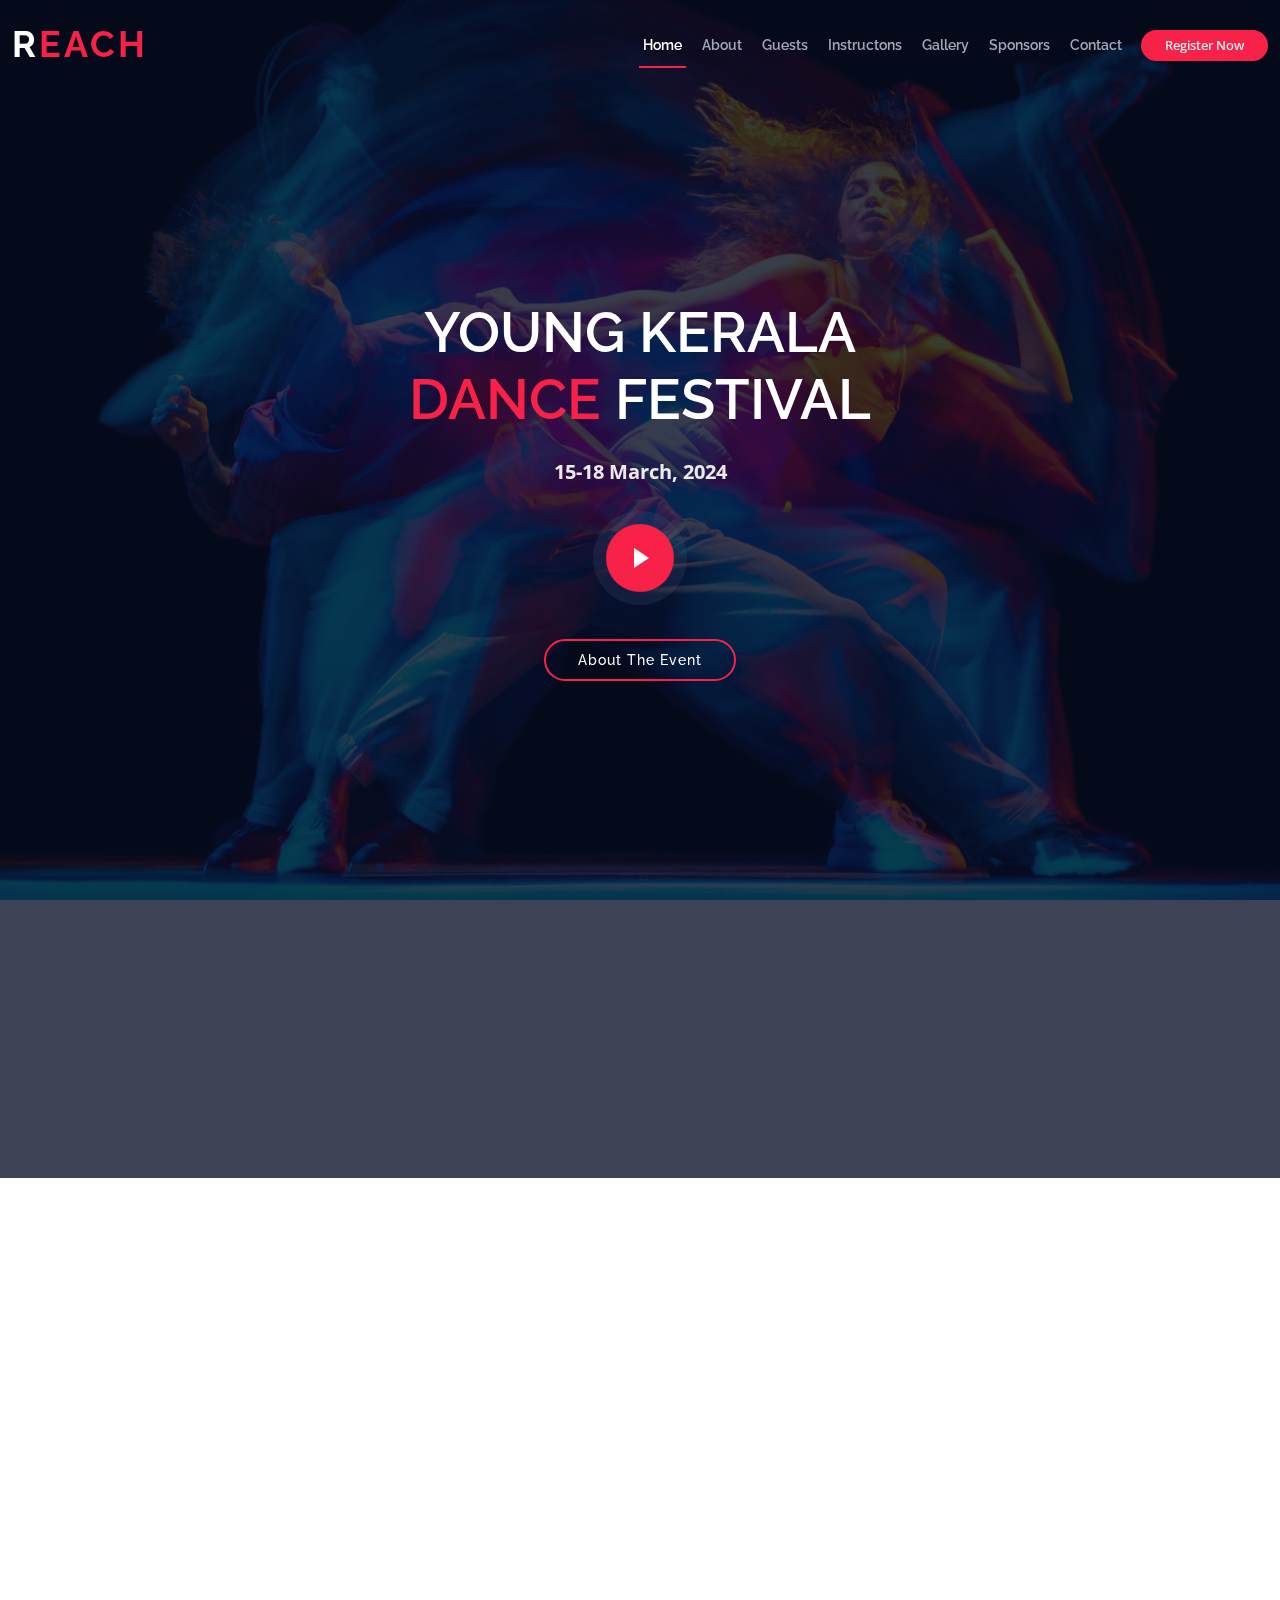
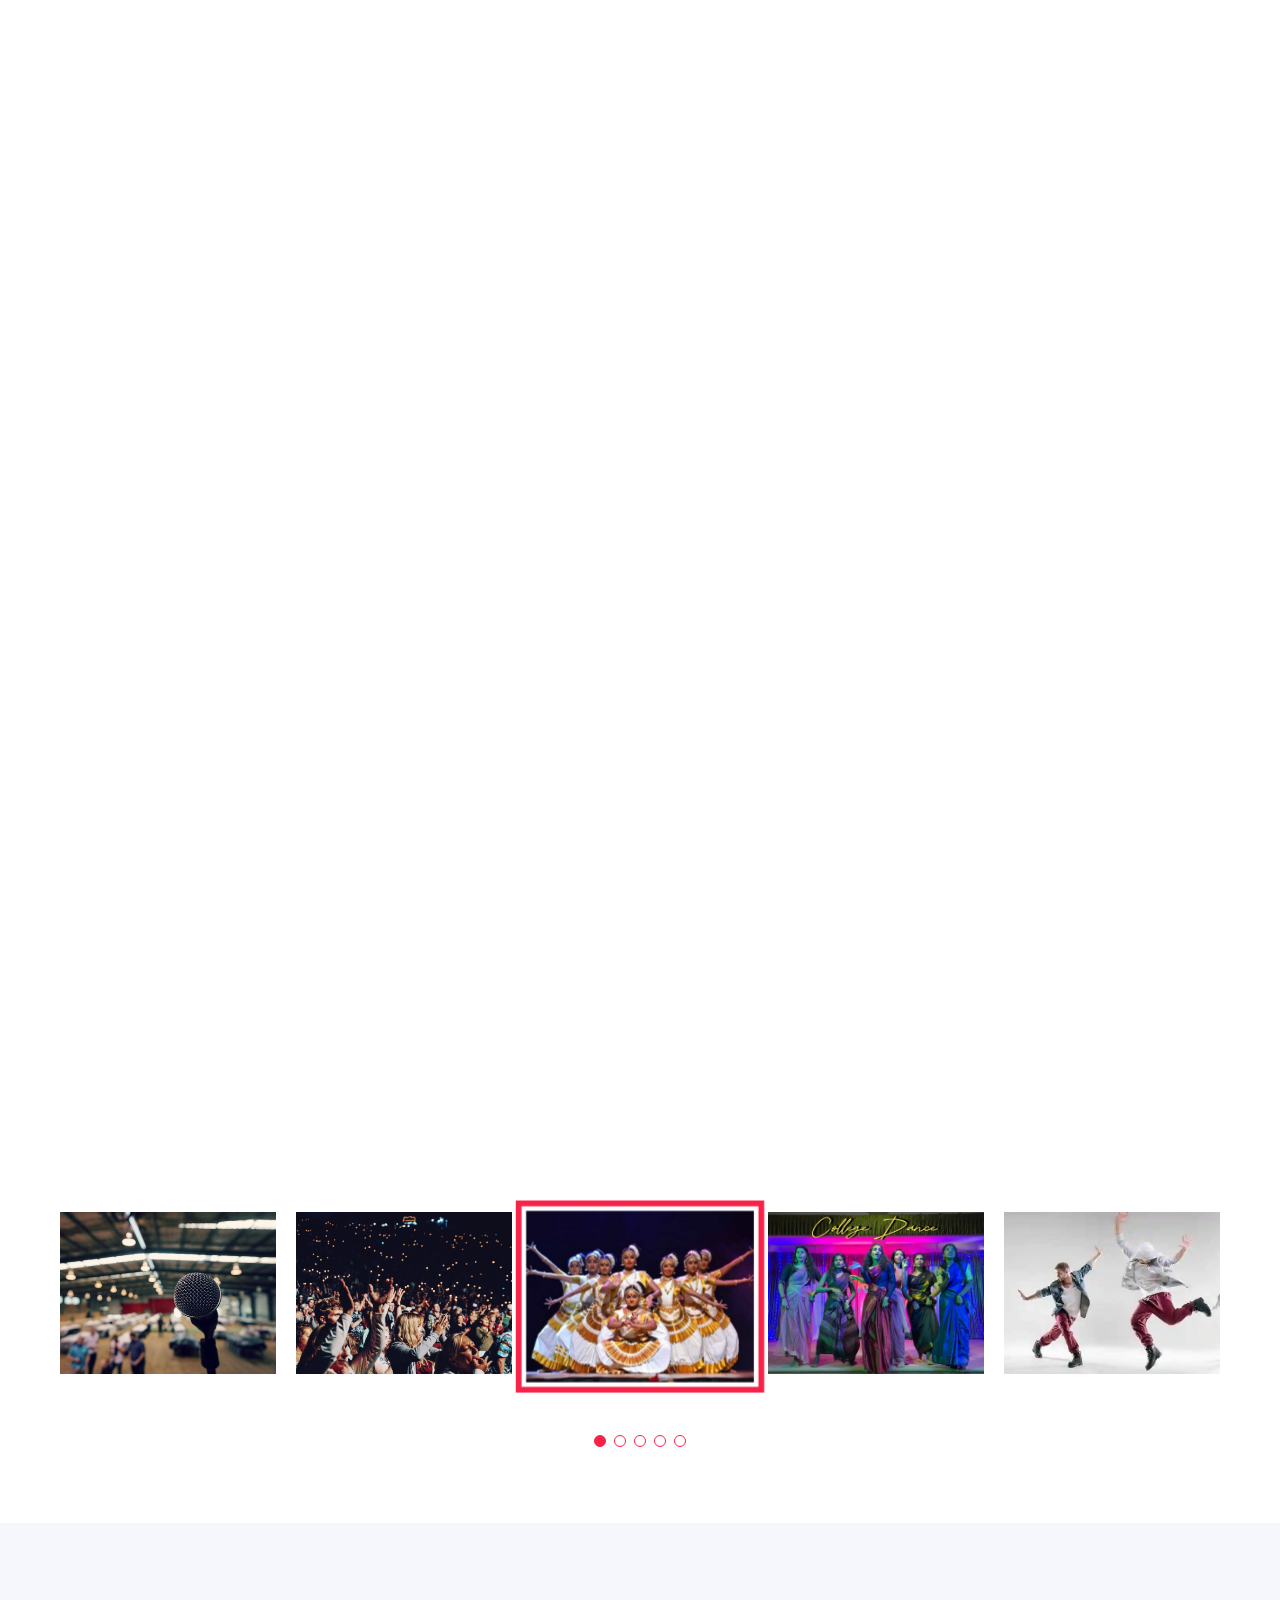
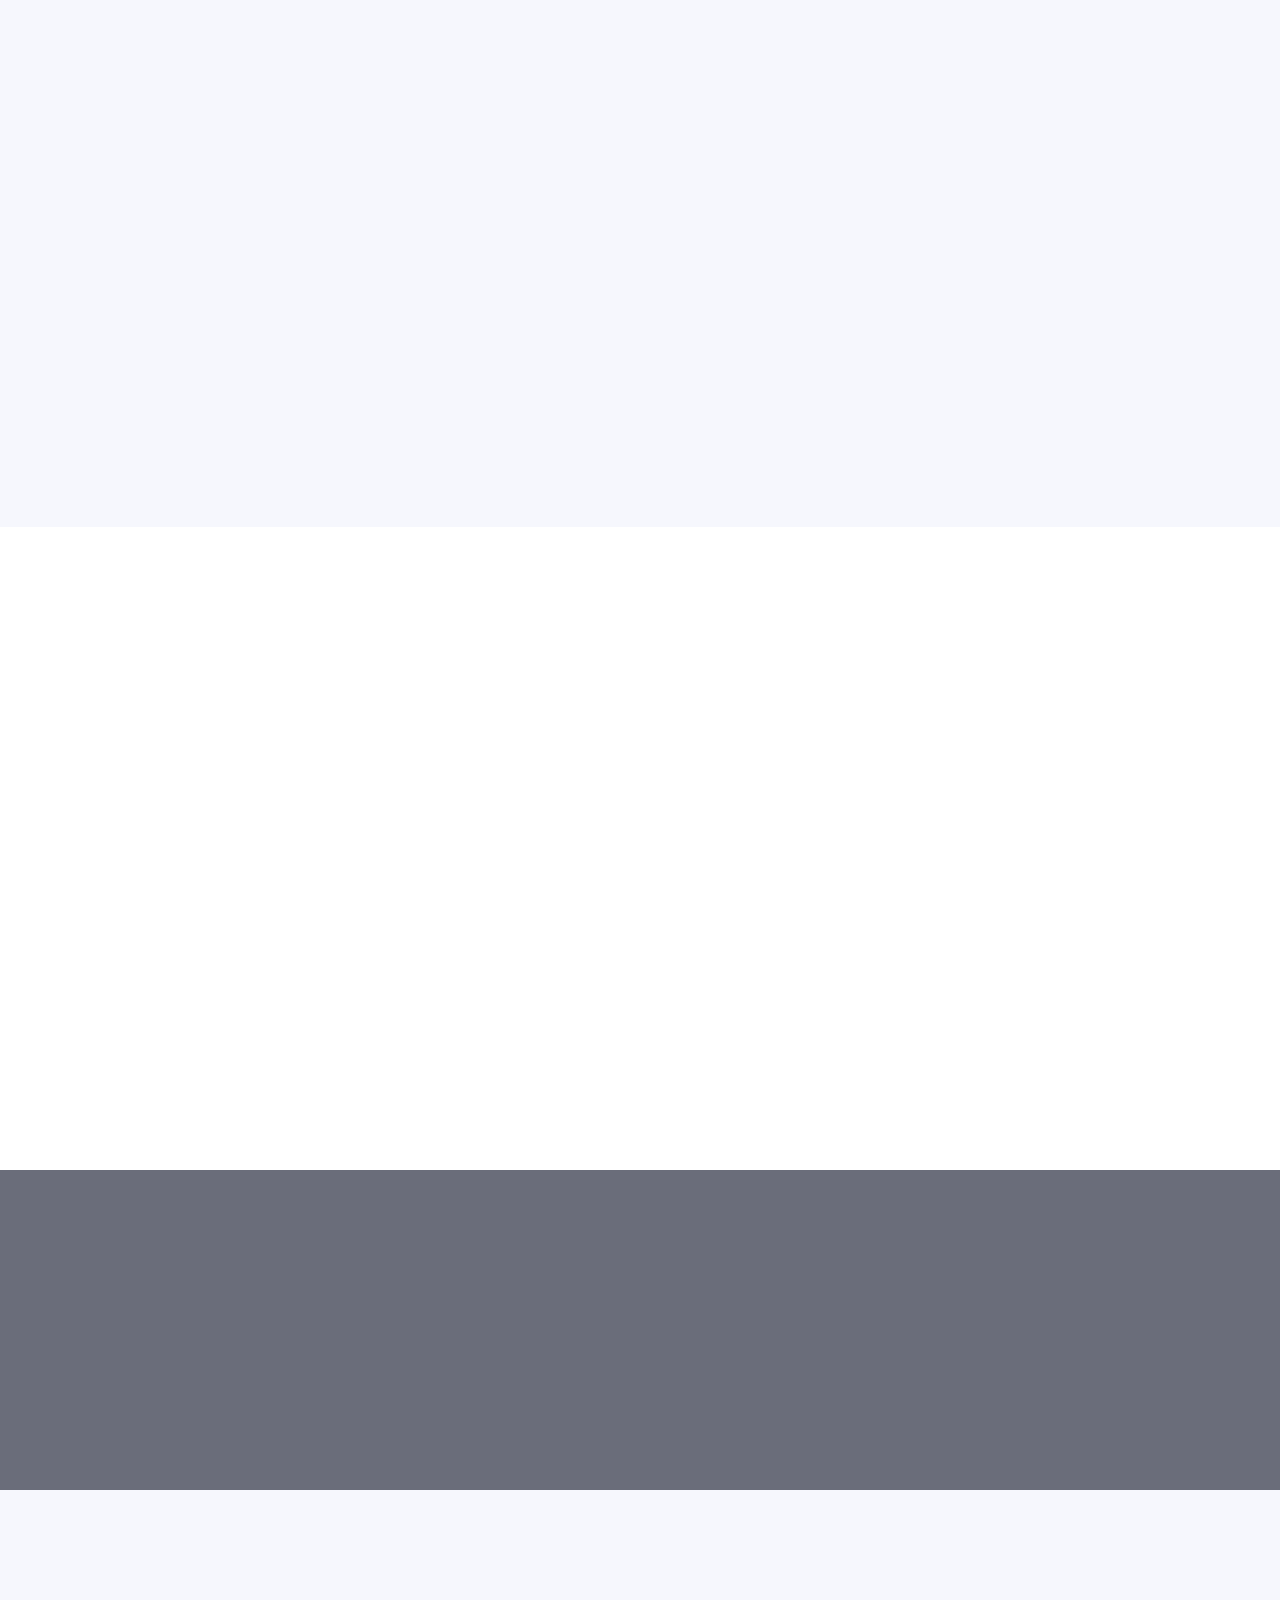
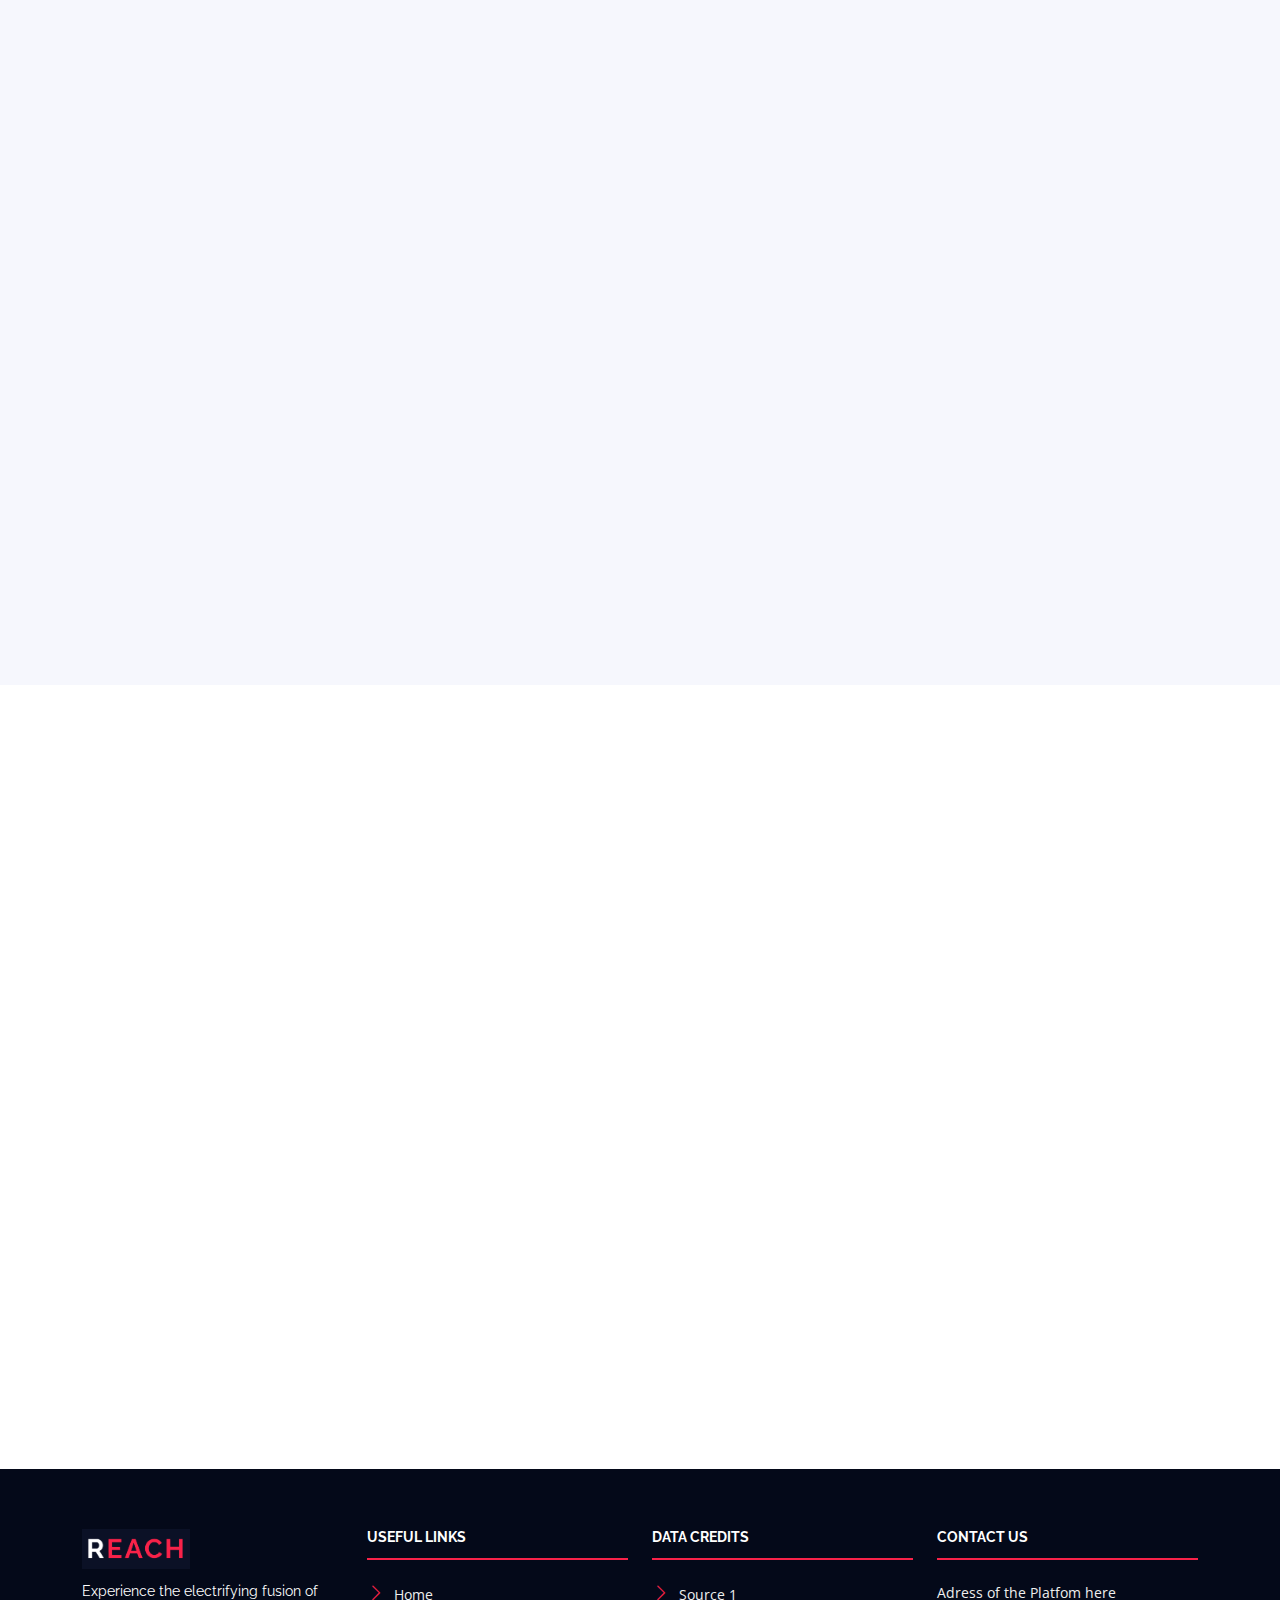
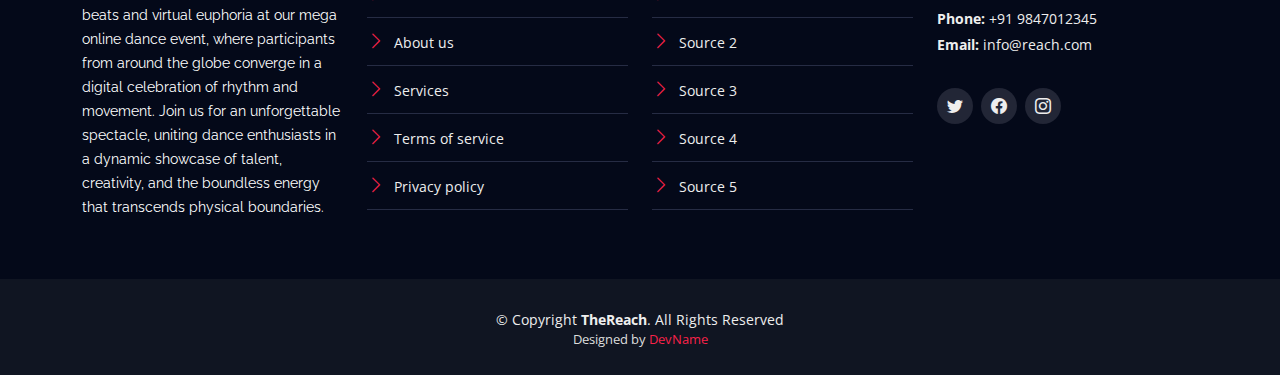
==== index.html @ fa0c19b8 "completed home page. Need to check mobile view" ====
<!DOCTYPE html>
<html lang="en">

<head>
  <meta charset="utf-8">
  <meta content="width=device-width, initial-scale=1.0" name="viewport">

  <title>REACH</title>
  <meta content="" name="description">
  <meta content="" name="keywords">

  <!-- Favicons -->
  <link href="assets/img/favicon.png" rel="icon">
  <link href="assets/img/apple-touch-icon.png" rel="apple-touch-icon">

  <!-- Google Fonts -->
  <link href="https://fonts.googleapis.com/css?family=Open+Sans:300,300i,400,400i,700,700i|Raleway:300,400,500,700,800"
    rel="stylesheet">

  <!-- Vendor CSS Files -->
  <link href="assets/vendor/aos/aos.css" rel="stylesheet">
  <link href="assets/vendor/bootstrap/css/bootstrap.min.css" rel="stylesheet">
  <link href="assets/vendor/bootstrap-icons/bootstrap-icons.css" rel="stylesheet">
  <link href="assets/vendor/glightbox/css/glightbox.min.css" rel="stylesheet">
  <link href="assets/vendor/swiper/swiper-bundle.min.css" rel="stylesheet">

  <!-- Template Main CSS File -->
  <link href="assets/css/style.css" rel="stylesheet">

  <!-- =======================================================
  * Template Name: TheEvent
  * Updated: Jan 09 2024 with Bootstrap v5.3.2
  * Template URL: https://bootstrapmade.com/theevent-conference-event-bootstrap-template/
  * Author: BootstrapMade.com
  * License: https://bootstrapmade.com/license/
  ======================================================== -->
</head>

<body>

  <!-- ======= Header ======= -->
  <header id="header" class="d-flex align-items-center ">
    <div class="container-fluid container-xxl d-flex align-items-center">

      <div id="logo" class="me-auto">
        <!-- Uncomment below if you prefer to use a text logo -->
        <h1><a href="index.html">R<span>EACH</span></a></h1>
        <!--<a href="index.html" class="scrollto"><img src="assets/img/apple-touch-icon.jpg" alt="" title=""></a>  -->
      </div>

      <nav id="navbar" class="navbar order-last order-lg-0">
        <ul>
          <li><a class="nav-link scrollto active" href="#hero">Home</a></li>
          <li><a class="nav-link scrollto" href="#about">About</a></li>
          <li><a class="nav-link scrollto" href="#speakers">Guests</a></li>
          
          <li><a class="nav-link scrollto" href="#venue">Instructons</a></li>
          
          <li><a class="nav-link scrollto" href="#gallery">Gallery</a></li>
          <li><a class="nav-link scrollto" href="#supporters">Sponsors</a></li>
          <!-- <li class="dropdown"><a href="#"><span>Drop Down</span> <i class="bi bi-chevron-down"></i></a>
          <ul>
            <li><a href="#">Drop Down 1</a></li>
            <li class="dropdown"><a href="#"><span>Deep Drop Down</span> <i class="bi bi-chevron-right"></i></a>
              <ul>
                <li><a href="#">Deep Drop Down 1</a></li>
                <li><a href="#">Deep Drop Down 2</a></li>
                <li><a href="#">Deep Drop Down 3</a></li>
                <li><a href="#">Deep Drop Down 4</a></li>
                <li><a href="#">Deep Drop Down 5</a></li>
              </ul>
            </li>
            <li><a href="#">Drop Down 2</a></li>
            <li><a href="#">Drop Down 3</a></li>
            <li><a href="#">Drop Down 4</a></li>
          </ul>
        </li> -->
          <li><a class="nav-link scrollto" href="#contact">Contact</a></li>
        </ul>
        <i class="bi bi-list mobile-nav-toggle"></i>
      </nav><!-- .navbar -->
      <a class="buy-tickets scrollto" href="#buy-tickets">Register Now</a>

    </div>
  </header><!-- End Header -->

  <!-- ======= Hero Section ======= -->
  <section id="hero">
    <div class="hero-container" data-aos="zoom-in" data-aos-delay="100">
      <h1 class="mb-4 pb-0">Young Kerala<br><span>Dance</span> Festival</h1>
      <p class="mb-4 pb-0">15-18 March, 2024 </p>
      <a href="https://youtu.be/GsPszJp5sj4?feature=shared" class="glightbox play-btn mb-4"></a>
      <a href="#about" class="about-btn scrollto">About The Event</a>
    </div>
  </section><!-- End Hero Section -->

  <main id="main">

    <!-- ======= About Section ======= -->
    <section id="about">
      <div class="container position-relative" data-aos="fade-up">
        <div class="row">
          <div class="col-lg-6">
            <h2>About The Event</h2>
            <p>Experience the electrifying fusion of beats and virtual euphoria at our mega online dance event, where
              participants from around the globe converge in a digital celebration of rhythm and movement. Join us for
              an unforgettable spectacle, uniting dance enthusiasts in a dynamic showcase of talent, creativity, and the
              boundless energy that transcends physical boundaries.</p>
          </div>
          <div class="col-lg-3">
            <h3>Join Online</h3>
            <p>Upload your video in YouTube and share us the link in Registration form</p>
          </div>
          <div class="col-lg-3">
            <h3>Contest Period</h3>
            <p>Monday to Wednesday<br>15-18 March</p>
          </div>
        </div>
      </div>
    </section><!-- End About Section -->

    <!-- ======= Speakers Section ======= -->
    <section id="speakers">
      <div class="container" data-aos="fade-up">
        <div class="section-header">
          <h2>THE TALENT SEARCH</h2>
          <p>where your performance is evaluated by a team that includes directors, film-actors & more</p>
        </div>

        <div class="row">
          <div class="col-lg-4 col-md-6">
            <div class="speaker" data-aos="fade-up" data-aos-delay="100">
              <img src="assets/img/speakers/1.jpg" alt="Speaker 1" class="img-fluid">
              <div class="details">
                <h3><a href="speaker-details.html">Brenden Legros</a></h3>
                <p>Standup-comedian</p>
                <div class="social">
                  <a href=""><i class="bi bi-twitter"></i></a>
                  <a href=""><i class="bi bi-facebook"></i></a>
                  <a href=""><i class="bi bi-instagram"></i></a>
                  <a href=""><i class="bi bi-linkedin"></i></a>
                </div>
              </div>
            </div>
          </div>
          <div class="col-lg-4 col-md-6">
            <div class="speaker" data-aos="fade-up" data-aos-delay="200">
              <img src="assets/img/speakers/5.jpg" alt="Speaker 5" class="img-fluid">
              <div class="details">
                <h3><a href="speaker-details.html">Alejandrin Littel</a></h3>
                <p>Film Actor</p>
                <div class="social">
                  <a href=""><i class="bi bi-twitter"></i></a>
                  <a href=""><i class="bi bi-facebook"></i></a>
                  <a href=""><i class="bi bi-instagram"></i></a>
                  <a href=""><i class="bi bi-linkedin"></i></a>
                </div>
              </div>
            </div>
          </div>
          <div class="col-lg-4 col-md-6">
            <div class="speaker" data-aos="fade-up" data-aos-delay="300">
              <img src="assets/img/speakers/3.jpg" alt="Speaker 3" class="img-fluid">
              <div class="details">
                <h3><a href="speaker-details.html">Cole Emmerich</a></h3>
                <p>Art Director</p>
                <div class="social">
                  <a href=""><i class="bi bi-twitter"></i></a>
                  <a href=""><i class="bi bi-facebook"></i></a>
                  <a href=""><i class="bi bi-instagram"></i></a>
                  <a href=""><i class="bi bi-linkedin"></i></a>
                </div>
              </div>
            </div>
          </div>


    </section><!-- End Speakers Section -->



    <!-- ======= Venue Section ======= -->
    <section id="venue">

      <div class="container-fluid" data-aos="fade-up">

        <div class="section-header">
          <h2>General Instructions</h2>
          <p></p>
        </div>

        <div class="row g-0">
          <div class="col-lg-6 venue-info">
            <div class="row justify-content-center">
              <div class="col-11 col-lg-8 position-relative pt-4">
                <h3>Here's what you should do</h3>
                <p><b>Step1:</b> Shoot the video of your dance performance in well-lit conditions (add more
                  instructions) </p>
              </div>
            </div>
          </div>

          <div class="col-lg-6 venue-info">
            <div class="row justify-content-center">
              <div class="col-11 col-lg-8 position-relative">
                <h3></h3>
                <p><b>Step 2:</b> Make sure the video keeps the aspect ratio 16:9. Display your <b>Register Number</b>
                  in the video clearly during the full length of the video. Upload the video to your YouTube Channel and
                  share us the link using the Event Registration Form in our website.</p>
              </div>
            </div>
          </div>
        </div>

      </div>

      <div class="container-fluid venue-gallery-container" data-aos="fade-up" data-aos-delay="100">
        <div class="row g-0">

          <div class="col-lg-3 col-md-4">
            <div class="venue-gallery">
              <a href="assets/img/venue-gallery/1.jpg" class="glightbox" data-gall="venue-gallery">
                <img src="assets/img/venue-gallery/1.jpg" alt="" class="img-fluid">
              </a>
            </div>
          </div>

          <div class="col-lg-3 col-md-4">
            <div class="venue-gallery">
              <a href="assets/img/venue-gallery/2.jpg" class="glightbox" data-gall="venue-gallery">
                <img src="assets/img/venue-gallery/2.jpg" alt="" class="img-fluid">
              </a>
            </div>
          </div>

          <div class="col-lg-3 col-md-4">
            <div class="venue-gallery">
              <a href="assets/img/venue-gallery/3.jpg" class="glightbox" data-gall="venue-gallery">
                <img src="assets/img/venue-gallery/3.jpg" alt="" class="img-fluid">
              </a>
            </div>
          </div>

          <div class="col-lg-3 col-md-4">
            <div class="venue-gallery">
              <a href="assets/img/venue-gallery/4.jpg" class="glightbox" data-gall="venue-gallery">
                <img src="assets/img/venue-gallery/4.jpg" alt="" class="img-fluid">
              </a>
            </div>
          </div>

          <div class="col-lg-3 col-md-4">
            <div class="venue-gallery">
              <a href="assets/img/venue-gallery/5.jpg" class="glightbox" data-gall="venue-gallery">
                <img src="assets/img/venue-gallery/5.jpg" alt="" class="img-fluid">
              </a>
            </div>
          </div>

          <div class="col-lg-3 col-md-4">
            <div class="venue-gallery">
              <a href="assets/img/venue-gallery/6.jpg" class="glightbox" data-gall="venue-gallery">
                <img src="assets/img/venue-gallery/6.jpg" alt="" class="img-fluid">
              </a>
            </div>
          </div>

          <div class="col-lg-3 col-md-4">
            <div class="venue-gallery">
              <a href="assets/img/venue-gallery/7.jpg" class="glightbox" data-gall="venue-gallery">
                <img src="assets/img/venue-gallery/7.jpg" alt="" class="img-fluid">
              </a>
            </div>
          </div>

          <div class="col-lg-3 col-md-4">
            <div class="venue-gallery">
              <a href="assets/img/venue-gallery/8.jpg" class="glightbox" data-gall="venue-gallery">
                <img src="assets/img/venue-gallery/8.jpg" alt="" class="img-fluid">
              </a>
            </div>
          </div>

        </div>
      </div>

    </section><!-- End Venue Section -->



    <!-- ======= Gallery Section ======= -->
    <section id="gallery">

      <div class="container" data-aos="fade-up">
        <div class="section-header">
          <h2>Gallery</h2>
          <p>Check our gallery from the recent events</p>
        </div>
      </div>

      <div class="gallery-slider swiper">
        <div class="swiper-wrapper align-items-center">
          <div class="swiper-slide"><a href="assets/img/gallery/1.jpg" class="gallery-lightbox"><img
                src="assets/img/gallery/1.jpg" class="img-fluid" alt=""></a></div>
          <div class="swiper-slide"><a href="assets/img/gallery/2.jpg" class="gallery-lightbox"><img
                src="assets/img/gallery/2.jpg" class="img-fluid" alt=""></a></div>
          <div class="swiper-slide"><a href="assets/img/gallery/3.jpg" class="gallery-lightbox"><img
                src="assets/img/gallery/3.jpg" class="img-fluid" alt=""></a></div>
          <div class="swiper-slide"><a href="assets/img/gallery/4.jpg" class="gallery-lightbox"><img
                src="assets/img/gallery/4.jpg" class="img-fluid" alt=""></a></div>
          <div class="swiper-slide"><a href="assets/img/gallery/5.jpg" class="gallery-lightbox"><img
                src="assets/img/gallery/5.jpg" class="img-fluid" alt=""></a></div>
        </div>
        <div class="swiper-pagination"></div>
      </div>

    </section><!-- End Gallery Section -->

    <!-- ======= Supporters Section ======= -->
    <section id="supporters" class="section-with-bg">

      <div class="container" data-aos="fade-up">
        <div class="section-header">
          <h2>Sponsors</h2>
        </div>

        <div class="row no-gutters supporters-wrap clearfix" data-aos="zoom-in" data-aos-delay="100">

          <div class="col-lg-3 col-md-4 col-xs-6">
            <div class="supporter-logo">
              <img src="assets/img/supporters/1.png" class="img-fluid" alt="">
            </div>
          </div>

          <div class="col-lg-3 col-md-4 col-xs-6">
            <div class="supporter-logo">
              <img src="assets/img/supporters/2.png" class="img-fluid" alt="">
            </div>
          </div>

          <div class="col-lg-3 col-md-4 col-xs-6">
            <div class="supporter-logo">
              <img src="assets/img/supporters/3.png" class="img-fluid" alt="">
            </div>
          </div>

          <div class="col-lg-3 col-md-4 col-xs-6">
            <div class="supporter-logo">
              <img src="assets/img/supporters/4.png" class="img-fluid" alt="">
            </div>
          </div>

          <div class="col-lg-3 col-md-4 col-xs-6">
            <div class="supporter-logo">
              <img src="assets/img/supporters/5.png" class="img-fluid" alt="">
            </div>
          </div>

          <div class="col-lg-3 col-md-4 col-xs-6">
            <div class="supporter-logo">
              <img src="assets/img/supporters/6.png" class="img-fluid" alt="">
            </div>
          </div>

          <div class="col-lg-3 col-md-4 col-xs-6">
            <div class="supporter-logo">
              <img src="assets/img/supporters/7.png" class="img-fluid" alt="">
            </div>
          </div>

          <div class="col-lg-3 col-md-4 col-xs-6">
            <div class="supporter-logo">
              <img src="assets/img/supporters/8.png" class="img-fluid" alt="">
            </div>
          </div>

        </div>

      </div>

    </section><!-- End Sponsors Section -->

    <!-- =======  F.A.Q Section ======= -->
    <section id="faq">

      <div class="container" data-aos="fade-up">

        <div class="section-header">
          <h2>F.A.Q </h2>
        </div>

        <div class="row justify-content-center" data-aos="fade-up" data-aos-delay="100">
          <div class="col-lg-9">

            <ul class="faq-list">

              <li>
                <div data-bs-toggle="collapse" class="collapsed question" href="#faq1">Non consectetur a erat nam at
                  lectus urna duis? <i class="bi bi-chevron-down icon-show"></i><i
                    class="bi bi-chevron-up icon-close"></i></div>
                <div id="faq1" class="collapse" data-bs-parent=".faq-list">
                  <p>
                    Feugiat pretium nibh ipsum consequat. Tempus iaculis urna id volutpat lacus laoreet non curabitur
                    gravida. Venenatis lectus magna fringilla urna porttitor rhoncus dolor purus non.
                  </p>
                </div>
              </li>

              <li>
                <div data-bs-toggle="collapse" href="#faq2" class="collapsed question">Feugiat scelerisque varius morbi
                  enim nunc faucibus a pellentesque? <i class="bi bi-chevron-down icon-show"></i><i
                    class="bi bi-chevron-up icon-close"></i></div>
                <div id="faq2" class="collapse" data-bs-parent=".faq-list">
                  <p>
                    Dolor sit amet consectetur adipiscing elit pellentesque habitant morbi. Id interdum velit laoreet id
                    donec ultrices. Fringilla phasellus faucibus scelerisque eleifend donec pretium. Est pellentesque
                    elit ullamcorper dignissim. Mauris ultrices eros in cursus turpis massa tincidunt dui.
                  </p>
                </div>
              </li>

              <li>
                <div data-bs-toggle="collapse" href="#faq3" class="collapsed question">Dolor sit amet consectetur
                  adipiscing elit pellentesque habitant morbi? <i class="bi bi-chevron-down icon-show"></i><i
                    class="bi bi-chevron-up icon-close"></i></div>
                <div id="faq3" class="collapse" data-bs-parent=".faq-list">
                  <p>
                    Eleifend mi in nulla posuere sollicitudin aliquam ultrices sagittis orci. Faucibus pulvinar
                    elementum integer enim. Sem nulla pharetra diam sit amet nisl suscipit. Rutrum tellus pellentesque
                    eu tincidunt. Lectus urna duis convallis convallis tellus. Urna molestie at elementum eu facilisis
                    sed odio morbi quis
                  </p>
                </div>
              </li>

              <li>
                <div data-bs-toggle="collapse" href="#faq4" class="collapsed question">Ac odio tempor orci dapibus.
                  Aliquam eleifend mi in nulla? <i class="bi bi-chevron-down icon-show"></i><i
                    class="bi bi-chevron-up icon-close"></i></div>
                <div id="faq4" class="collapse" data-bs-parent=".faq-list">
                  <p>
                    Dolor sit amet consectetur adipiscing elit pellentesque habitant morbi. Id interdum velit laoreet id
                    donec ultrices. Fringilla phasellus faucibus scelerisque eleifend donec pretium. Est pellentesque
                    elit ullamcorper dignissim. Mauris ultrices eros in cursus turpis massa tincidunt dui.
                  </p>
                </div>
              </li>

              <li>
                <div data-bs-toggle="collapse" href="#faq5" class="collapsed question">Tempus quam pellentesque nec nam
                  aliquam sem et tortor consequat? <i class="bi bi-chevron-down icon-show"></i><i
                    class="bi bi-chevron-up icon-close"></i></div>
                <div id="faq5" class="collapse" data-bs-parent=".faq-list">
                  <p>
                    Molestie a iaculis at erat pellentesque adipiscing commodo. Dignissim suspendisse in est ante in.
                    Nunc vel risus commodo viverra maecenas accumsan. Sit amet nisl suscipit adipiscing bibendum est.
                    Purus gravida quis blandit turpis cursus in
                  </p>
                </div>
              </li>

              <li>
                <div data-bs-toggle="collapse" href="#faq6" class="collapsed question">Tortor vitae purus faucibus
                  ornare. Varius vel pharetra vel turpis nunc eget lorem dolor? <i
                    class="bi bi-chevron-down icon-show"></i><i class="bi bi-chevron-up icon-close"></i></div>
                <div id="faq6" class="collapse" data-bs-parent=".faq-list">
                  <p>
                    Laoreet sit amet cursus sit amet dictum sit amet justo. Mauris vitae ultricies leo integer malesuada
                    nunc vel. Tincidunt eget nullam non nisi est sit amet. Turpis nunc eget lorem dolor sed. Ut
                    venenatis tellus in metus vulputate eu scelerisque. Pellentesque diam volutpat commodo sed egestas
                    egestas fringilla phasellus faucibus. Nibh tellus molestie nunc non blandit massa enim nec.
                  </p>
                </div>
              </li>

            </ul>

          </div>
        </div>

      </div>

    </section><!-- End  F.A.Q Section -->

    <!-- ======= Subscribe Section ======= -->
    <section id="subscribe">
      <div class="container" data-aos="zoom-in">
        <div class="section-header">
          <h2>Newsletter</h2>
          <p>Stay updated with the latest news</p>
        </div>

        <form method="POST" action="#">
          <div class="row justify-content-center">
            <div class="col-lg-6 col-md-10 d-flex">
              <input type="text" class="form-control" placeholder="Enter your Email">
              <button type="submit" class="ms-2">Subscribe</button>
            </div>
          </div>
        </form>

      </div>
    </section><!-- End Subscribe Section -->

    <!-- ======= Buy Ticket Section ======= -->
    <section id="buy-tickets" class="section-with-bg">
      <div class="container" data-aos="fade-up">

        <div class="section-header">
          <h2>Register Now</h2>
          <p>Check eligibility criteria before registering an event</p>
        </div>

        <div class="row">
          <div class="col-lg-4" data-aos="fade-up" data-aos-delay="100">
            <div class="card mb-5 mb-lg-0">
              <div class="card-body">
                <h5 class="card-title text-muted text-uppercase text-center">Kerala Traditional Dance</h5>
                <h6 class="card-price text-center">15 March</h6>
                <hr>
                <ul class="fa-ul">
                  <li><span class="fa-li"><i class="fa fa-check"></i></span>College Students (UG/PG)</li>
                  <li><span class="fa-li"><i class="fa fa-check"></i></span>Rule 1</li>
                  <li><span class="fa-li"><i class="fa fa-check"></i></span>Rule 2</li>
                  <li class="text-muted"><span class="fa-li"><i class="fa fa-times"></i></span>Rule 3</li>
                  <li class="text-muted"><span class="fa-li"><i class="fa fa-times"></i></span>Rule 4</li>
                  <li class="text-muted"><span class="fa-li"><i class="fa fa-times"></i></span>Rule 5</li>
                </ul>
                <hr>
                <div class="text-center">
                  <button type="button" class="btn" data-bs-toggle="modal" data-bs-target="#buy-ticket-modal"
                    data-ticket-type="standard-access">Register</button>
                </div>
              </div>
            </div>
          </div>
          <div class="col-lg-4" data-aos="fade-up" data-aos-delay="200">
            <div class="card mb-5 mb-lg-0">
              <div class="card-body">
                <h5 class="card-title text-muted text-uppercase text-center">Event Name here</h5>
                <h6 class="card-price text-center">16 March</h6>
                <hr>
                <ul class="fa-ul">
                  <li><span class="fa-li"><i class="fa fa-check"></i></span>Rule</li>
                  <li><span class="fa-li"><i class="fa fa-check"></i></span>Rule</li>
                  <li><span class="fa-li"><i class="fa fa-check"></i></span>Rule</li>
                  <li><span class="fa-li"><i class="fa fa-check"></i></span>Rule</li>
                  <li class="text-muted"><span class="fa-li"><i class="fa fa-times"></i></span>Rule</li>
                  <li class="text-muted"><span class="fa-li"><i class="fa fa-times"></i></span>Rule</li>
                </ul>
                <hr>
                <div class="text-center">
                  <button type="button" class="btn" data-bs-toggle="modal" data-bs-target="#buy-ticket-modal"
                    data-ticket-type="pro-access">Register</button>
                </div>
              </div>
            </div>
          </div>
          <!-- Pro Tier -->
          <div class="col-lg-4" data-aos="fade-up" data-aos-delay="300">
            <div class="card">
              <div class="card-body">
                <h5 class="card-title text-muted text-uppercase text-center">Event Name</h5>
                <h6 class="card-price text-center">18 March</h6>
                <hr>
                <ul class="fa-ul">
                  <li><span class="fa-li"><i class="fa fa-check"></i></span>Rule</li>
                  <li><span class="fa-li"><i class="fa fa-check"></i></span>Rule</li>
                  <li><span class="fa-li"><i class="fa fa-check"></i></span>Rule</li>
                  <li><span class="fa-li"><i class="fa fa-check"></i></span>Rule</li>
                  <li><span class="fa-li"><i class="fa fa-check"></i></span>Rule</li>
                  <li><span class="fa-li"><i class="fa fa-check"></i></span>Rule</li>
                </ul>
                <hr>
                <div class="text-center">
                  <button type="button" class="btn" data-bs-toggle="modal" data-bs-target="#buy-ticket-modal"
                    data-ticket-type="premium-access">Register</button>
                </div>

              </div>
            </div>
          </div>
        </div>

      </div>

      <!-- Modal Order Form -->
      <div id="buy-ticket-modal" class="modal fade">
        <div class="modal-dialog" role="document">
          <div class="modal-content">
            <div class="modal-header">
              <h4 class="modal-title">Enter the details</h4>
              <button type="button" class="btn-close" data-bs-dismiss="modal" aria-label="Close"></button>
            </div>
            <div class="modal-body">
              <form method="POST" action="#">
                <div class="form-group">
                  <input type="text" class="form-control" name="your-name" placeholder="Your Name">
                </div>
                <div class="form-group mt-3">
                  <input type="text" class="form-control" name="your-email" placeholder="Your Email">
                </div>
                <div class="form-group mt-3">
                  <input type="text" class="form-control" name="your-email" placeholder="Your Phone Number">
                </div>
                <div class="form-group mt-3">
                  <select id="ticket-type" name="ticket-type" class="form-select">
                    <option value="">-- Select Event --</option>
                    <option value="standard-access">Event 1</option>
                    <option value="pro-access">Event 2</option>
                    <option value="premium-access">Event 3</option>
                  </select>
                </div>
                <div class="form-group mt-3">
                  <input type="text" class="form-control" name="your-email" placeholder="YouTube Video Link">
                </div>
                
                <div class="text-center mt-3">
                  <button type="submit" class="btn">Submit</button>
                </div>
              </form>
            </div>
          </div><!-- /.modal-content -->
        </div><!-- /.modal-dialog -->
      </div><!-- /.modal -->

    </section><!-- End Buy Ticket Section -->

    <!-- ======= Contact Section ======= -->
    <section id="contact" class="section-bg">

      <div class="container" data-aos="fade-up">

        <div class="section-header">
          <h2>Contact Us</h2>
          <p></p>
        </div>

        <div class="row contact-info">

          <div class="col-md-4">
            <div class="contact-address">
              <i class="bi bi-geo-alt"></i>
              <h3>Address</h3>
              <address>Reach Media, Trivandrum, KL, IN</address>
            </div>
          </div>

          <div class="col-md-4">
            <div class="contact-phone">
              <i class="bi bi-phone"></i>
              <h3>Phone Number</h3>
              <p><a href="tel:+155895548855">+91 9847012345</a></p>
            </div>
          </div>

          <div class="col-md-4">
            <div class="contact-email">
              <i class="bi bi-envelope"></i>
              <h3>Email</h3>
              <p><a href="mailto:info@example.com">info@reach.com</a></p>
            </div>
          </div>

        </div>

        <div class="form">
          <form action="forms/contact.php" method="post" role="form" class="php-email-form">
            <div class="row">
              <div class="form-group col-md-6">
                <input type="text" name="name" class="form-control" id="name" placeholder="Your Name" required>
              </div>
              <div class="form-group col-md-6 mt-3 mt-md-0">
                <input type="email" class="form-control" name="email" id="email" placeholder="Your Email" required>
              </div>
            </div>
            <div class="form-group mt-3">
              <input type="text" class="form-control" name="subject" id="subject" placeholder="Subject" required>
            </div>
            <div class="form-group mt-3">
              <textarea class="form-control" name="message" rows="5" placeholder="Message" required></textarea>
            </div>
            <div class="my-3">
              <div class="loading">Loading</div>
              <div class="error-message"></div>
              <div class="sent-message">Your message has been sent. Thank you!</div>
            </div>
            <div class="text-center"><button type="submit">Send Message</button></div>
          </form>
        </div>

      </div>
    </section><!-- End Contact Section -->

  </main><!-- End #main -->

  <!-- ======= Footer ======= -->
  <footer id="footer">
    <div class="footer-top">
      <div class="container">
        <div class="row">

          <div class="col-lg-3 col-md-6 footer-info">
            <img src="assets/img/logo.png" alt="TheEvenet">
            <p>Experience the electrifying fusion of beats and virtual euphoria at our mega online dance event, where
              participants from around the globe converge in a digital celebration of rhythm and movement. Join us for
              an unforgettable spectacle, uniting dance enthusiasts in a dynamic showcase of talent, creativity, and the
              boundless energy that transcends physical boundaries.</p>
          </div>

          <div class="col-lg-3 col-md-6 footer-links">
            <h4>Useful Links</h4>
            <ul>
              <li><i class="bi bi-chevron-right"></i> <a href="#">Home</a></li>
              <li><i class="bi bi-chevron-right"></i> <a href="#">About us</a></li>
              <li><i class="bi bi-chevron-right"></i> <a href="#">Services</a></li>
              <li><i class="bi bi-chevron-right"></i> <a href="#">Terms of service</a></li>
              <li><i class="bi bi-chevron-right"></i> <a href="#">Privacy policy</a></li>
            </ul>
          </div>

          <div class="col-lg-3 col-md-6 footer-links">
            <h4>Data Credits</h4>
            <ul>
              <li><i class="bi bi-chevron-right"></i> <a href="#">Source 1</a></li>
              <li><i class="bi bi-chevron-right"></i> <a href="#">Source 2</a></li>
              <li><i class="bi bi-chevron-right"></i> <a href="#">Source 3</a></li>
              <li><i class="bi bi-chevron-right"></i> <a href="#">Source 4</a></li>
              <li><i class="bi bi-chevron-right"></i> <a href="#">Source 5</a></li>
            </ul>
          </div>

          <div class="col-lg-3 col-md-6 footer-contact">
            <h4>Contact Us</h4>
            <p>
              Adress of 
              the Platfom here<br>
              <strong>Phone:</strong> +91 9847012345<br>
              <strong>Email:</strong> info@reach.com<br>
            </p>

            <div class="social-links">
              <a href="https://twitter.com/" class="twitter"><i class="bi bi-twitter"></i></a>
              <a href="https://www.facebook.com/" class="facebook"><i class="bi bi-facebook"></i></a>
              <a href="https://www.instagram.com/" class="instagram"><i class="bi bi-instagram"></i></a>
              
              
            </div>

          </div>

        </div>
      </div>
    </div>

    <div class="container">
      <div class="copyright">
        &copy; Copyright <strong>TheReach</strong>. All Rights Reserved
      </div>
      <div class="credits">
        <!--
        All the links in the footer should remain intact.
        You can delete the links only if you purchased the pro version.
        Licensing information: https://bootstrapmade.com/license/
        Purchase the pro version with working PHP/AJAX contact form: https://bootstrapmade.com/buy/?theme=TheEvent
      -->
        Designed by <a href="https://bootstrapmade.com/">DevName</a>
      </div>
    </div>
  </footer><!-- End  Footer -->

  <a href="#" class="back-to-top d-flex align-items-center justify-content-center"><i
      class="bi bi-arrow-up-short"></i></a>

  <!-- Vendor JS Files -->
  <script src="assets/vendor/aos/aos.js"></script>
  <script src="assets/vendor/bootstrap/js/bootstrap.bundle.min.js"></script>
  <script src="assets/vendor/glightbox/js/glightbox.min.js"></script>
  <script src="assets/vendor/swiper/swiper-bundle.min.js"></script>
  <script src="assets/vendor/php-email-form/validate.js"></script>

  <!-- Template Main JS File -->
  <script src="assets/js/main.js"></script>

</body>

</html>
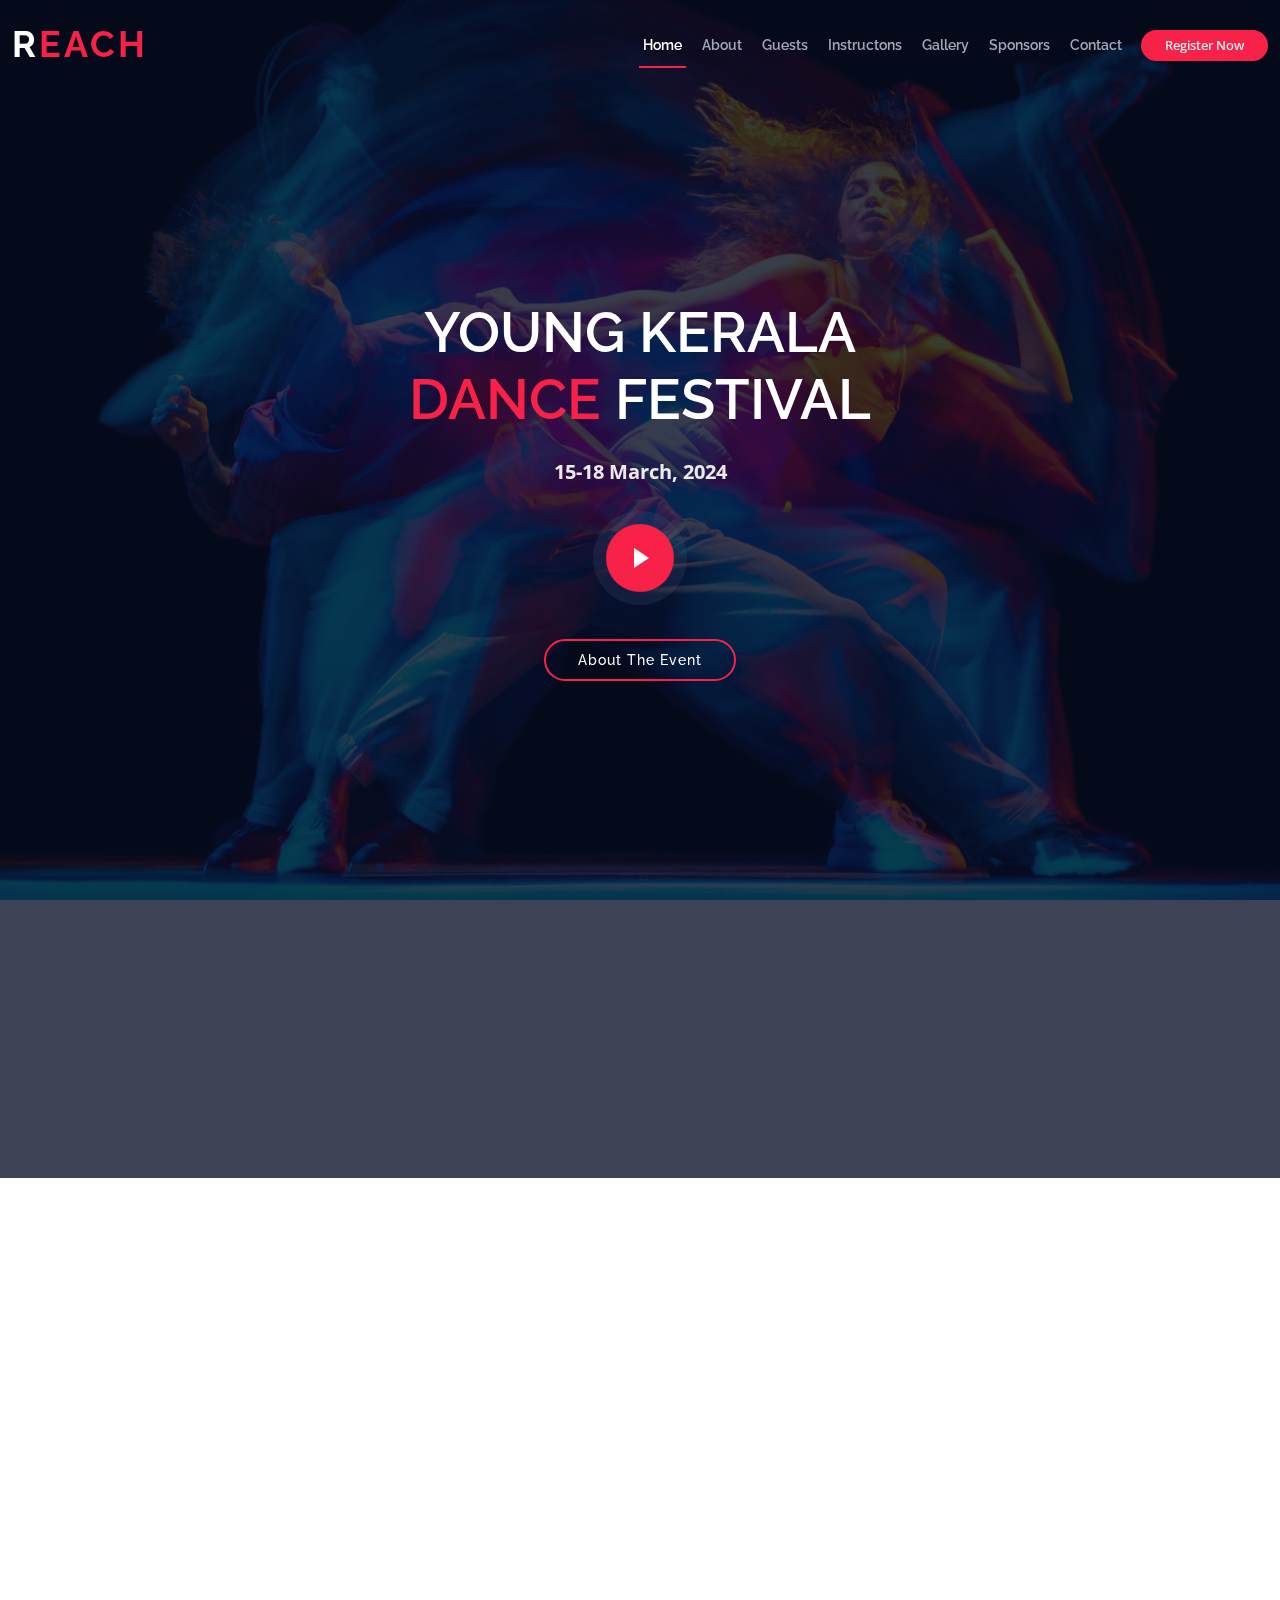
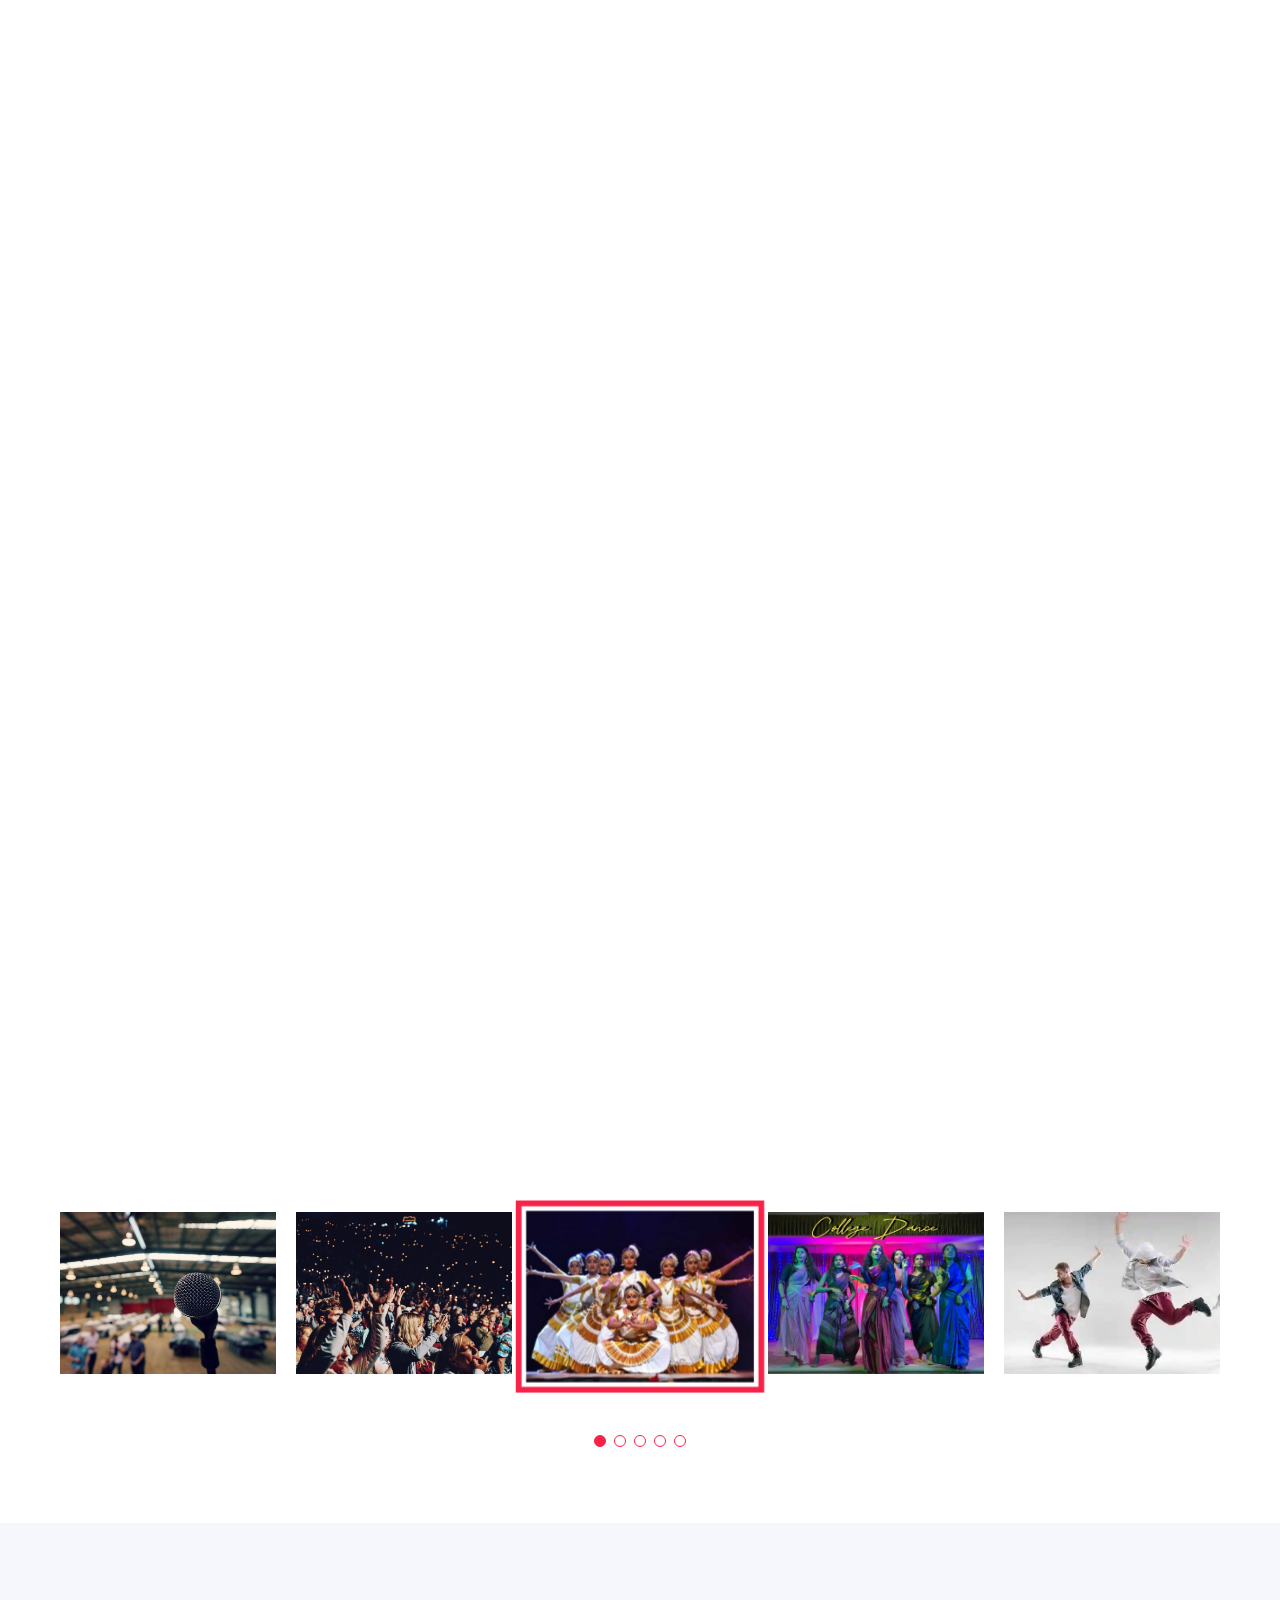
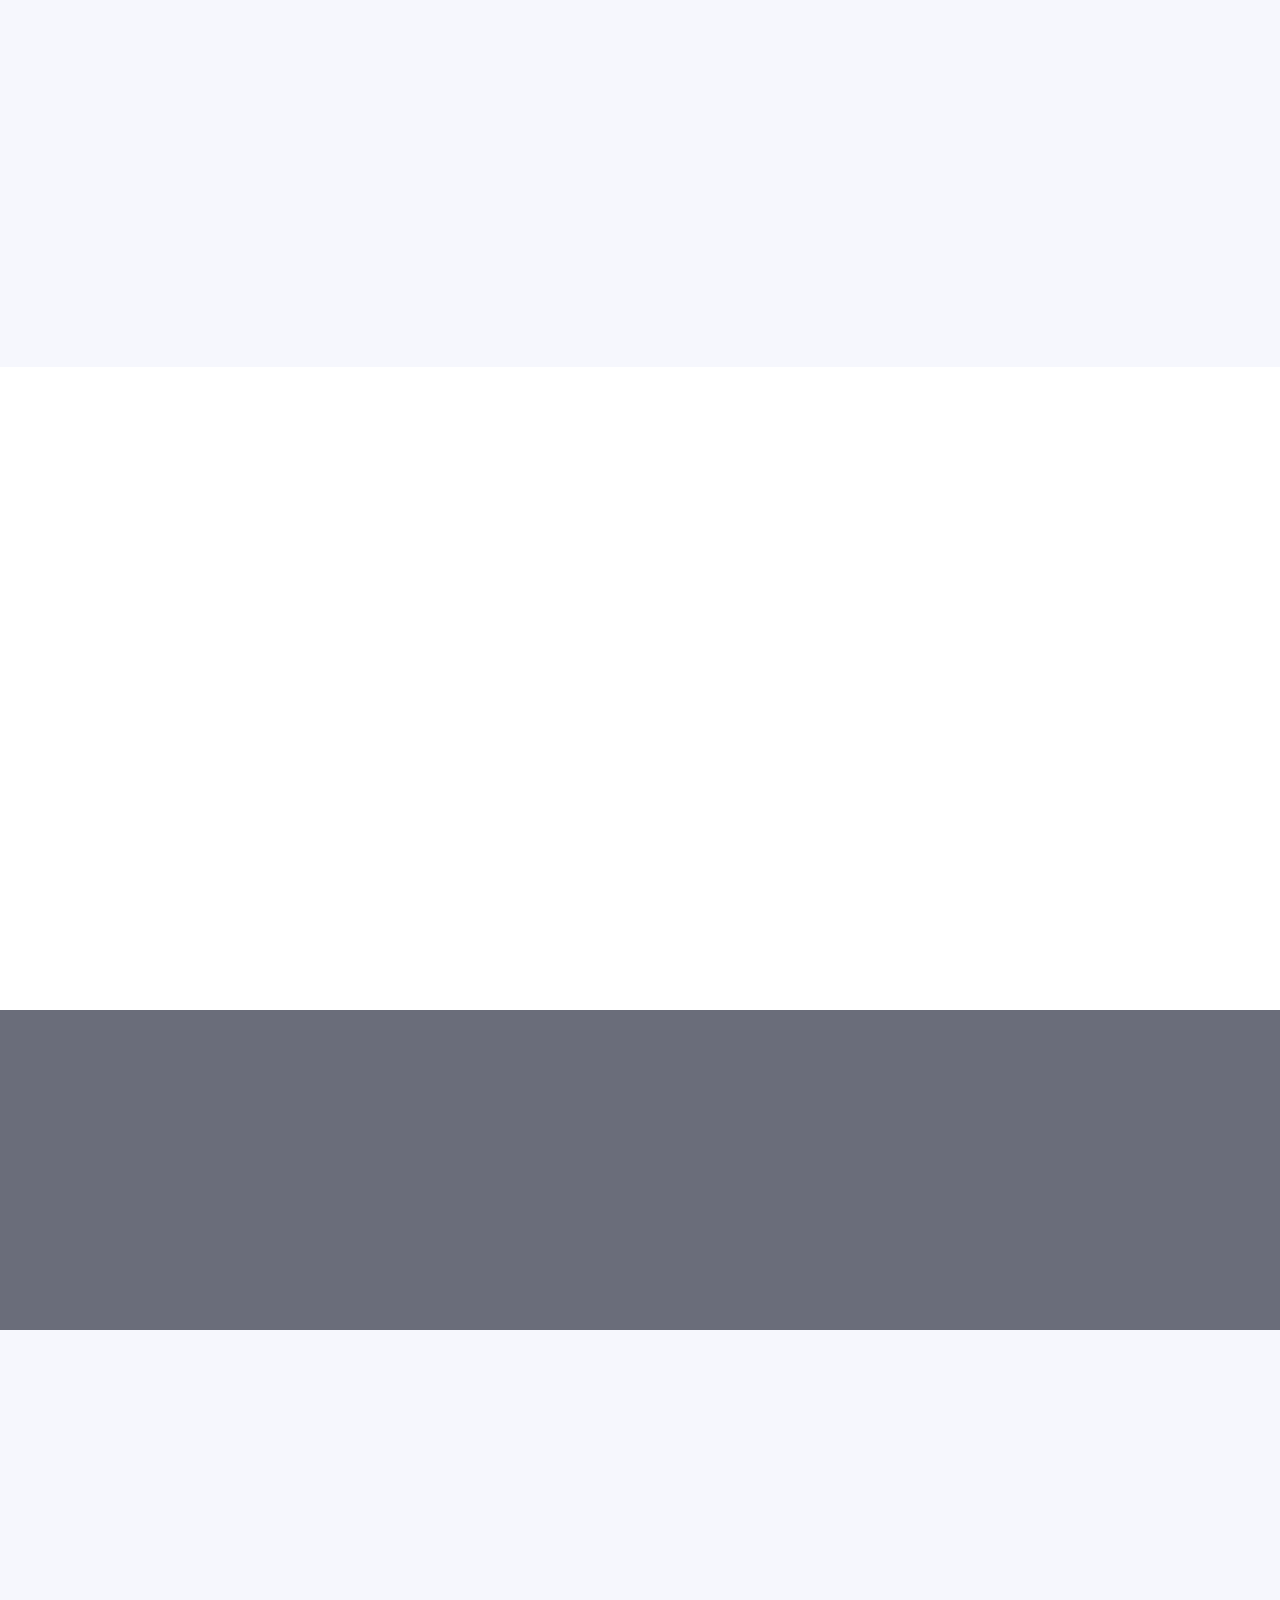
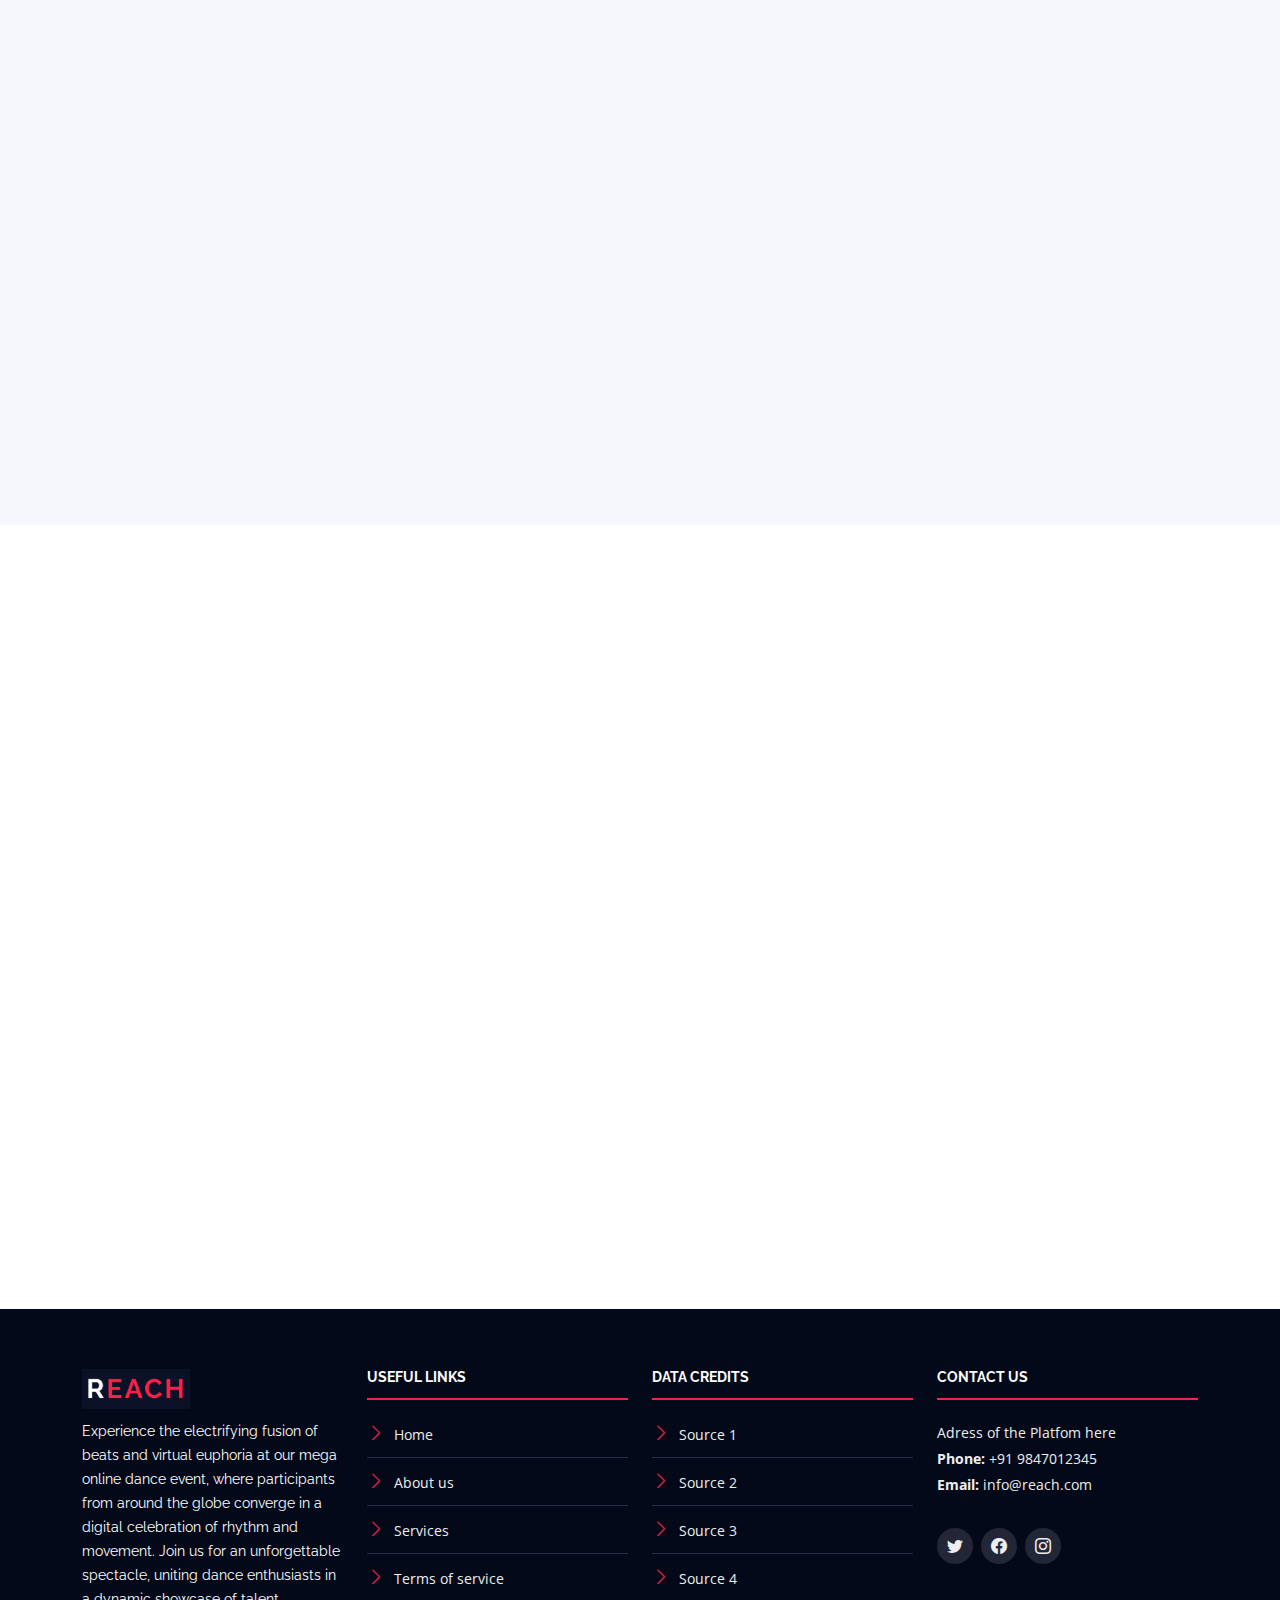
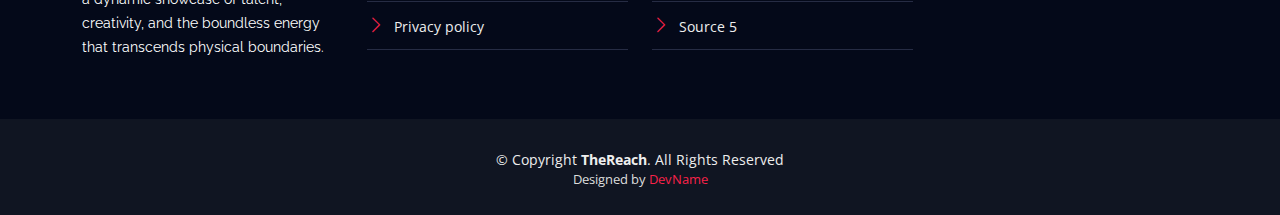
==== commit 4fb713f2: "deleted 4 sponsors" ====
--- a/index.html
+++ b/index.html
@@ -350,29 +350,7 @@
             </div>
           </div>
 
-          <div class="col-lg-3 col-md-4 col-xs-6">
-            <div class="supporter-logo">
-              <img src="assets/img/supporters/5.png" class="img-fluid" alt="">
-            </div>
-          </div>
-
-          <div class="col-lg-3 col-md-4 col-xs-6">
-            <div class="supporter-logo">
-              <img src="assets/img/supporters/6.png" class="img-fluid" alt="">
-            </div>
-          </div>
-
-          <div class="col-lg-3 col-md-4 col-xs-6">
-            <div class="supporter-logo">
-              <img src="assets/img/supporters/7.png" class="img-fluid" alt="">
-            </div>
-          </div>
-
-          <div class="col-lg-3 col-md-4 col-xs-6">
-            <div class="supporter-logo">
-              <img src="assets/img/supporters/8.png" class="img-fluid" alt="">
-            </div>
-          </div>
+          
 
         </div>
 
@@ -395,80 +373,62 @@
             <ul class="faq-list">
 
               <li>
-                <div data-bs-toggle="collapse" class="collapsed question" href="#faq1">Non consectetur a erat nam at
-                  lectus urna duis? <i class="bi bi-chevron-down icon-show"></i><i
+                <div data-bs-toggle="collapse" class="collapsed question" href="#faq1">How do I register?<i class="bi bi-chevron-down icon-show"></i><i
                     class="bi bi-chevron-up icon-close"></i></div>
                 <div id="faq1" class="collapse" data-bs-parent=".faq-list">
                   <p>
-                    Feugiat pretium nibh ipsum consequat. Tempus iaculis urna id volutpat lacus laoreet non curabitur
-                    gravida. Venenatis lectus magna fringilla urna porttitor rhoncus dolor purus non.
+                    Instructions here
                   </p>
                 </div>
               </li>
 
               <li>
-                <div data-bs-toggle="collapse" href="#faq2" class="collapsed question">Feugiat scelerisque varius morbi
-                  enim nunc faucibus a pellentesque? <i class="bi bi-chevron-down icon-show"></i><i
+                <div data-bs-toggle="collapse" href="#faq2" class="collapsed question">Can I send the videos directly to you?<i class="bi bi-chevron-down icon-show"></i><i
                     class="bi bi-chevron-up icon-close"></i></div>
                 <div id="faq2" class="collapse" data-bs-parent=".faq-list">
                   <p>
-                    Dolor sit amet consectetur adipiscing elit pellentesque habitant morbi. Id interdum velit laoreet id
-                    donec ultrices. Fringilla phasellus faucibus scelerisque eleifend donec pretium. Est pellentesque
-                    elit ullamcorper dignissim. Mauris ultrices eros in cursus turpis massa tincidunt dui.
+                    Please use the event registraion form.
                   </p>
                 </div>
               </li>
 
               <li>
-                <div data-bs-toggle="collapse" href="#faq3" class="collapsed question">Dolor sit amet consectetur
-                  adipiscing elit pellentesque habitant morbi? <i class="bi bi-chevron-down icon-show"></i><i
+                <div data-bs-toggle="collapse" href="#faq3" class="collapsed question">What if I have a concern that requires immediate attention?<i class="bi bi-chevron-down icon-show"></i><i
                     class="bi bi-chevron-up icon-close"></i></div>
                 <div id="faq3" class="collapse" data-bs-parent=".faq-list">
                   <p>
-                    Eleifend mi in nulla posuere sollicitudin aliquam ultrices sagittis orci. Faucibus pulvinar
-                    elementum integer enim. Sem nulla pharetra diam sit amet nisl suscipit. Rutrum tellus pellentesque
-                    eu tincidunt. Lectus urna duis convallis convallis tellus. Urna molestie at elementum eu facilisis
-                    sed odio morbi quis
+                    Reach out to our customer support. (9am-5pm)
                   </p>
                 </div>
               </li>
 
               <li>
-                <div data-bs-toggle="collapse" href="#faq4" class="collapsed question">Ac odio tempor orci dapibus.
-                  Aliquam eleifend mi in nulla? <i class="bi bi-chevron-down icon-show"></i><i
+                <div data-bs-toggle="collapse" href="#faq4" class="collapsed question">How do we know the results?
+                  <i class="bi bi-chevron-down icon-show"></i><i
                     class="bi bi-chevron-up icon-close"></i></div>
                 <div id="faq4" class="collapse" data-bs-parent=".faq-list">
                   <p>
-                    Dolor sit amet consectetur adipiscing elit pellentesque habitant morbi. Id interdum velit laoreet id
-                    donec ultrices. Fringilla phasellus faucibus scelerisque eleifend donec pretium. Est pellentesque
-                    elit ullamcorper dignissim. Mauris ultrices eros in cursus turpis massa tincidunt dui.
+                    We'll announce the winners through this website. If you have won a prize we'll contact you over phone and email
                   </p>
                 </div>
               </li>
 
               <li>
-                <div data-bs-toggle="collapse" href="#faq5" class="collapsed question">Tempus quam pellentesque nec nam
-                  aliquam sem et tortor consequat? <i class="bi bi-chevron-down icon-show"></i><i
+                <div data-bs-toggle="collapse" href="#faq5" class="collapsed question">I am unable to preview the video in confirmation page<i class="bi bi-chevron-down icon-show"></i><i
                     class="bi bi-chevron-up icon-close"></i></div>
                 <div id="faq5" class="collapse" data-bs-parent=".faq-list">
                   <p>
-                    Molestie a iaculis at erat pellentesque adipiscing commodo. Dignissim suspendisse in est ante in.
-                    Nunc vel risus commodo viverra maecenas accumsan. Sit amet nisl suscipit adipiscing bibendum est.
-                    Purus gravida quis blandit turpis cursus in
+                    It seems there is a problem in the link you pasted. Use the share button below your YouTube video to create link.
                   </p>
                 </div>
               </li>
 
               <li>
-                <div data-bs-toggle="collapse" href="#faq6" class="collapsed question">Tortor vitae purus faucibus
-                  ornare. Varius vel pharetra vel turpis nunc eget lorem dolor? <i
+                <div data-bs-toggle="collapse" href="#faq6" class="collapsed question">I have verified and submitted the details. How do I see the current status?<i
                     class="bi bi-chevron-down icon-show"></i><i class="bi bi-chevron-up icon-close"></i></div>
                 <div id="faq6" class="collapse" data-bs-parent=".faq-list">
                   <p>
-                    Laoreet sit amet cursus sit amet dictum sit amet justo. Mauris vitae ultricies leo integer malesuada
-                    nunc vel. Tincidunt eget nullam non nisi est sit amet. Turpis nunc eget lorem dolor sed. Ut
-                    venenatis tellus in metus vulputate eu scelerisque. Pellentesque diam volutpat commodo sed egestas
-                    egestas fringilla phasellus faucibus. Nibh tellus molestie nunc non blandit massa enim nec.
+                   Login with your Email ID and go to 'My Events' section. 
                   </p>
                 </div>
               </li>
@@ -493,7 +453,8 @@
         <form method="POST" action="#">
           <div class="row justify-content-center">
             <div class="col-lg-6 col-md-10 d-flex">
-              <input type="text" class="form-control" placeholder="Enter your Email">
+              <input type="text" class="form-control" placeholder="Email" >
+              
               <button type="submit" class="ms-2">Subscribe</button>
             </div>
           </div>
